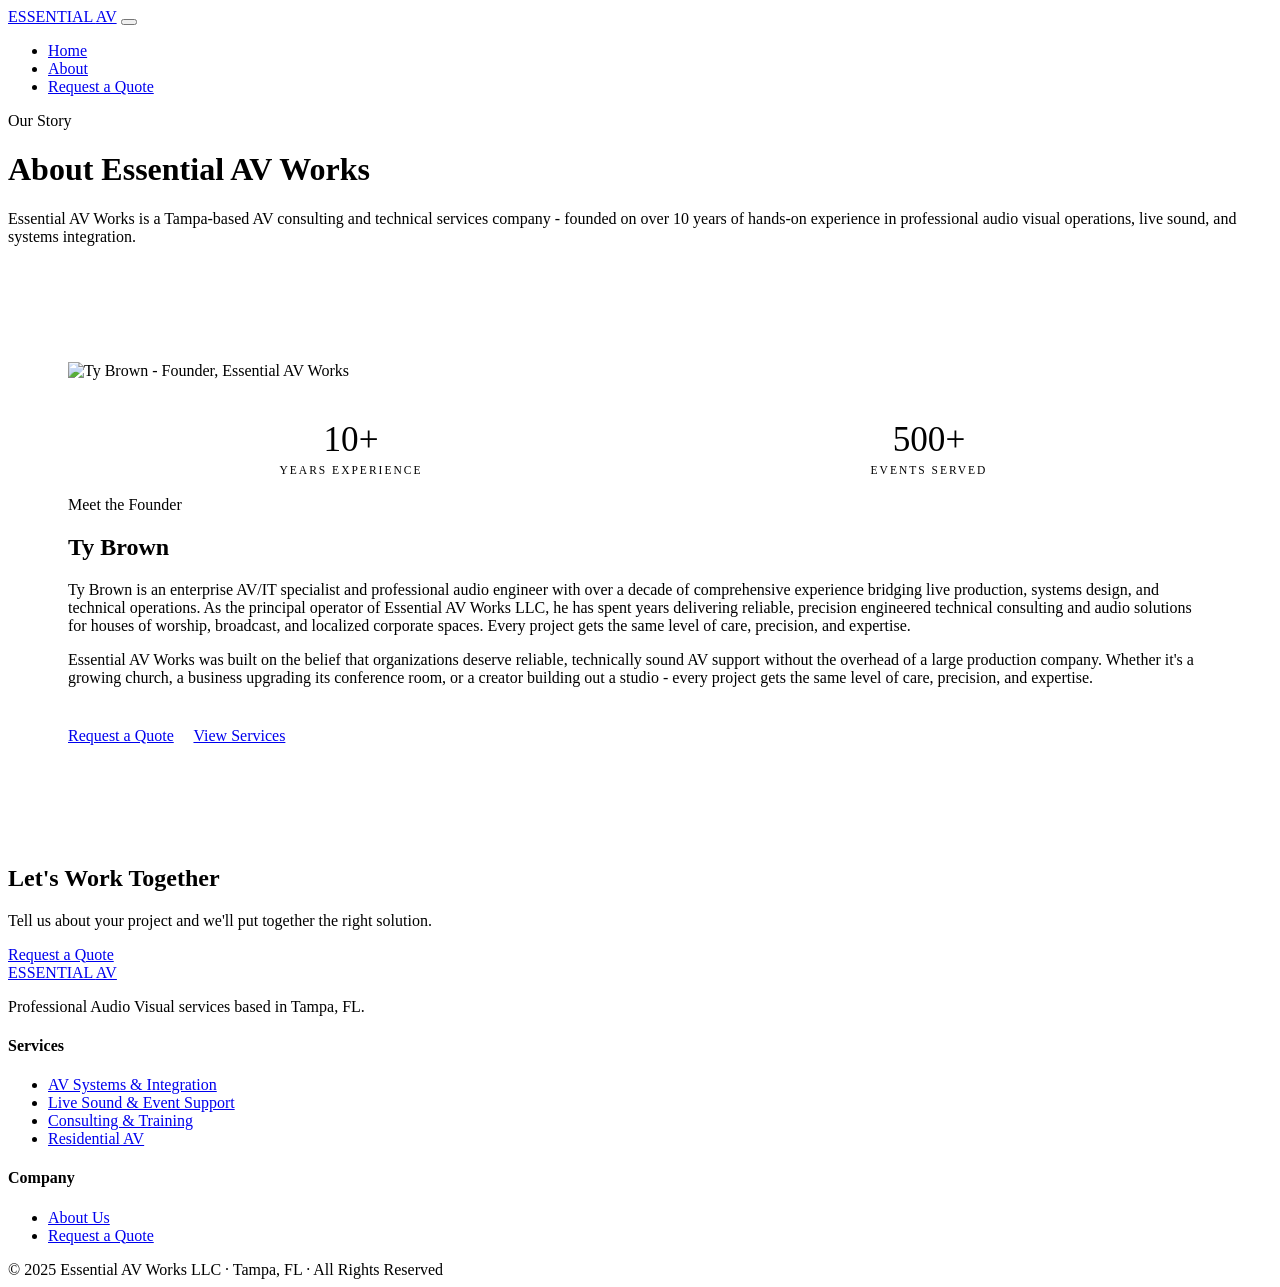
==== about.html @ 3137db57 "Revise founder's bio for clarity and detail Updated founder's description to emphasize experience an" ====
<!DOCTYPE html>
<html lang="en">
<head>
<meta charset="utf-8">
<meta name="viewport" content="width=device-width, initial-scale=1.0">
<title>About - Essential AV Works</title>
<meta name="description" content="Learn about Essential AV Works and our founder, Ty Brown - a professional AV technician and audio engineer based in Tampa, FL.">
<link rel="stylesheet" href="style.css">
</head>
<body>

<nav>
  <a href="index.html" class="nav-logo">ESSENTIAL <span>AV</span></a>
  <button class="hamburger" id="hamburger" aria-label="Menu">
    <span></span><span></span><span></span>
  </button>
  <ul class="nav-links" id="nav-links">
    <li><a href="index.html">Home</a></li>
    <li><a href="about.html">About</a></li>
    <li><a href="contact.html" class="nav-cta">Request a Quote</a></li>
  </ul>
</nav>

<div class="page-hero">
  <span class="section-label">Our Story</span>
  <h1>About Essential AV Works</h1>
  <p>Essential AV Works is a Tampa-based AV consulting and technical services company - founded on over 10 years of hands-on experience in professional audio visual operations, live sound, and systems integration.</p>
</div>

<!-- ABOUT FOUNDER -->
<section style="background: var(--bg); padding: 100px 60px;">
  <div class="about-grid">
    <div>
      <div class="about-photo-box">
        <img src="profile.jpeg" alt="Ty Brown - Founder, Essential AV Works">
      </div>
      <div style="margin-top: 20px; display: flex; gap: 12px;">
        <div style="flex: 1; background: var(--surface); border: 1px solid var(--border); padding: 20px; text-align: center;">
          <div style="font-family: 'Bebas Neue'; font-size: 2.2rem; color: var(--gold);">10+</div>
          <div style="font-size: 0.72rem; letter-spacing: 2px; text-transform: uppercase; color: var(--muted); margin-top: 4px;">Years Experience</div>
        </div>
        <div style="flex: 1; background: var(--surface); border: 1px solid var(--border); padding: 20px; text-align: center;">
          <div style="font-family: 'Bebas Neue'; font-size: 2.2rem; color: var(--gold);">500+</div>
          <div style="font-size: 0.72rem; letter-spacing: 2px; text-transform: uppercase; color: var(--muted); margin-top: 4px;">Events Served</div>
        </div>
      </div>
    </div>

    <div class="about-content">
      <span class="section-label">Meet the Founder</span>
      <h2 class="section-title" style="text-align: left;">Ty Brown</h2>

      <p>Ty Brown is an enterprise AV/IT specialist and professional audio engineer with over a decade of comprehensive experience bridging live production, systems design, and technical operations.
As the principal operator of Essential AV Works LLC, he has spent years delivering reliable, precision engineered technical consulting and audio solutions for houses of worship, broadcast, and localized corporate spaces. Every project gets the same level of care, precision, and expertise.</p>

      <p>Essential AV Works was built on the belief that organizations deserve reliable, technically sound AV support without the overhead of a large production company. Whether it's a growing church, a business upgrading its conference room, or a creator building out a studio - every project gets the same level of care, precision, and expertise.</p>

      <div style="margin-top: 40px;">
        <a href="contact.html" class="btn-primary" style="margin-right: 16px;">Request a Quote</a>
        <a href="index.html#services" class="btn-outline">View Services</a>
      </div>
    </div>
  </div>
</section>

<div class="cta-strip">
  <h2>Let's Work Together</h2>
  <p>Tell us about your project and we'll put together the right solution.</p>
  <a href="contact.html" class="btn-dark">Request a Quote</a>
</div>

<footer>
  <div class="footer-brand">
    <a href="index.html" class="nav-logo">ESSENTIAL <span>AV</span></a>
    <p>Professional Audio Visual services based in Tampa, FL.</p>
  </div>
  <div class="footer-col">
    <h4>Services</h4>
    <ul>
      <li><a href="index.html#services">AV Systems &amp; Integration</a></li>
      <li><a href="index.html#services">Live Sound &amp; Event Support</a></li>
      <li><a href="index.html#services">Consulting &amp; Training</a></li>
      <li><a href="index.html#services">Residential AV</a></li>
    </ul>
  </div>
  <div class="footer-col">
    <h4>Company</h4>
    <ul>
      <li><a href="about.html">About Us</a></li>
      <li><a href="contact.html">Request a Quote</a></li>
    </ul>
  </div>
</footer>
<div class="footer-bottom">&copy; 2025 Essential AV Works LLC &middot; Tampa, FL &middot; All Rights Reserved</div>

<script>
  const btn = document.getElementById('hamburger');
  const nav = document.getElementById('nav-links');
  btn.addEventListener('click', () => {
    btn.classList.toggle('open');
    nav.classList.toggle('open');
  });
</script>
</body>
</html>
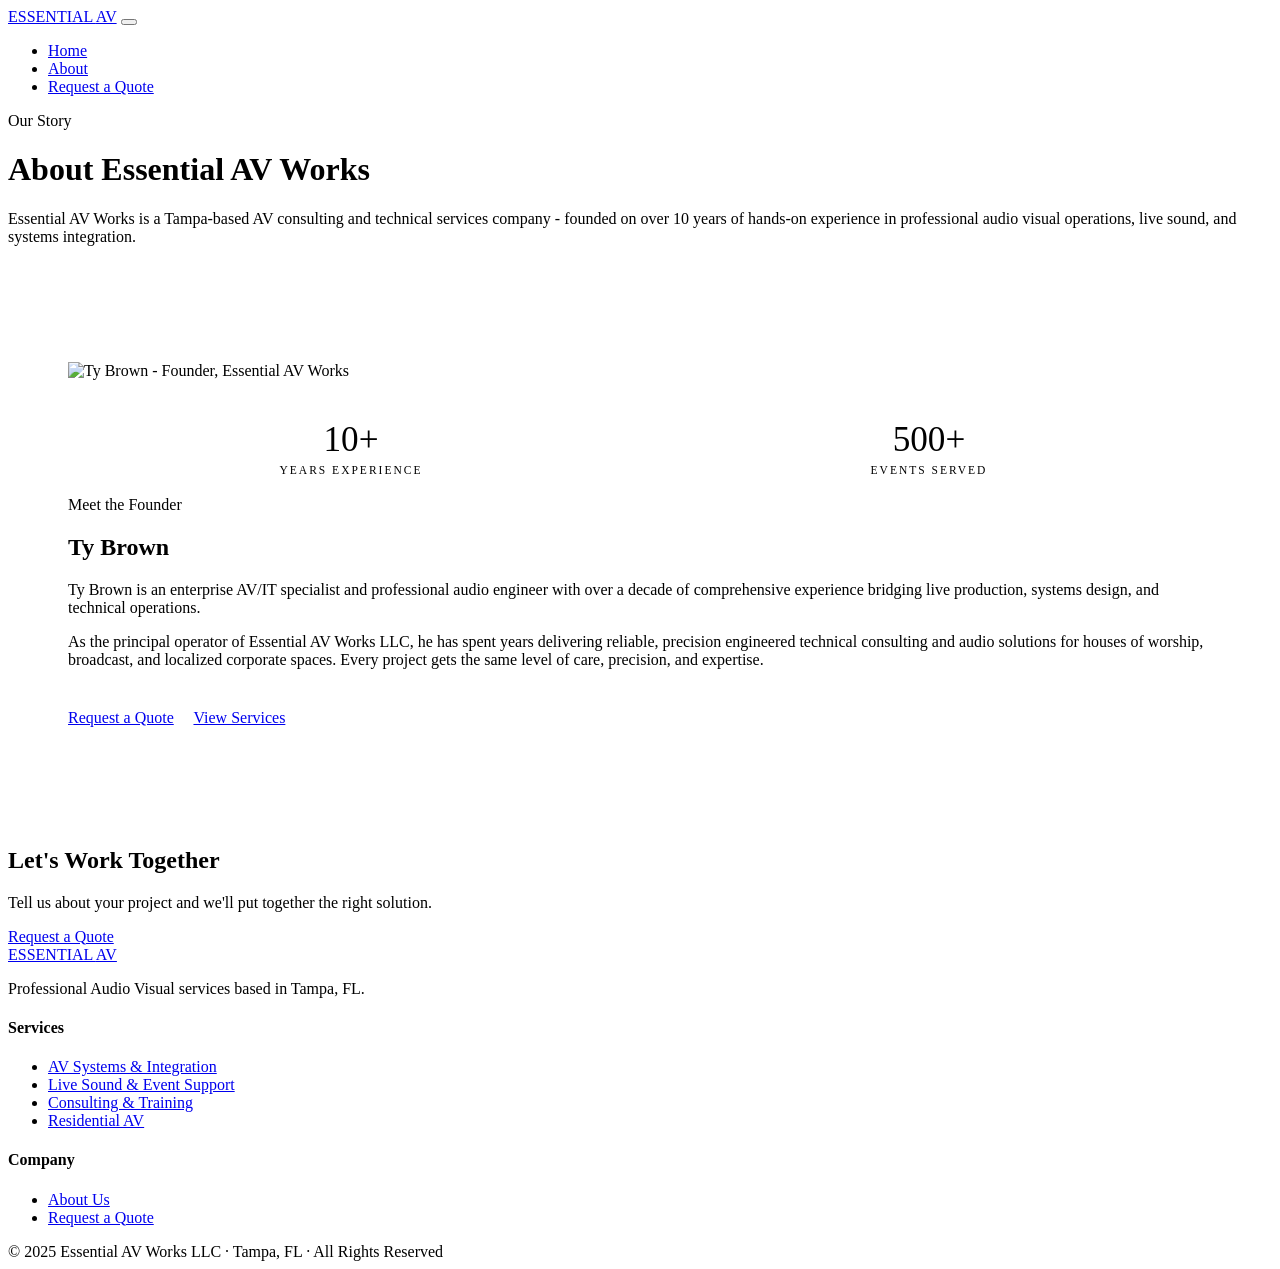
==== commit 2dd0f46f: "Rearrange paragraphs in about.html" ====
--- a/about.html
+++ b/about.html
@@ -50,10 +50,9 @@
       <span class="section-label">Meet the Founder</span>
       <h2 class="section-title" style="text-align: left;">Ty Brown</h2>
 
-      <p>Ty Brown is an enterprise AV/IT specialist and professional audio engineer with over a decade of comprehensive experience bridging live production, systems design, and technical operations.
-As the principal operator of Essential AV Works LLC, he has spent years delivering reliable, precision engineered technical consulting and audio solutions for houses of worship, broadcast, and localized corporate spaces. Every project gets the same level of care, precision, and expertise.</p>
+      <p>Ty Brown is an enterprise AV/IT specialist and professional audio engineer with over a decade of comprehensive experience bridging live production, systems design, and technical operations.</p>
 
-      <p>Essential AV Works was built on the belief that organizations deserve reliable, technically sound AV support without the overhead of a large production company. Whether it's a growing church, a business upgrading its conference room, or a creator building out a studio - every project gets the same level of care, precision, and expertise.</p>
+      <p>As the principal operator of Essential AV Works LLC, he has spent years delivering reliable, precision engineered technical consulting and audio solutions for houses of worship, broadcast, and localized corporate spaces. Every project gets the same level of care, precision, and expertise.</p>
 
       <div style="margin-top: 40px;">
         <a href="contact.html" class="btn-primary" style="margin-right: 16px;">Request a Quote</a>
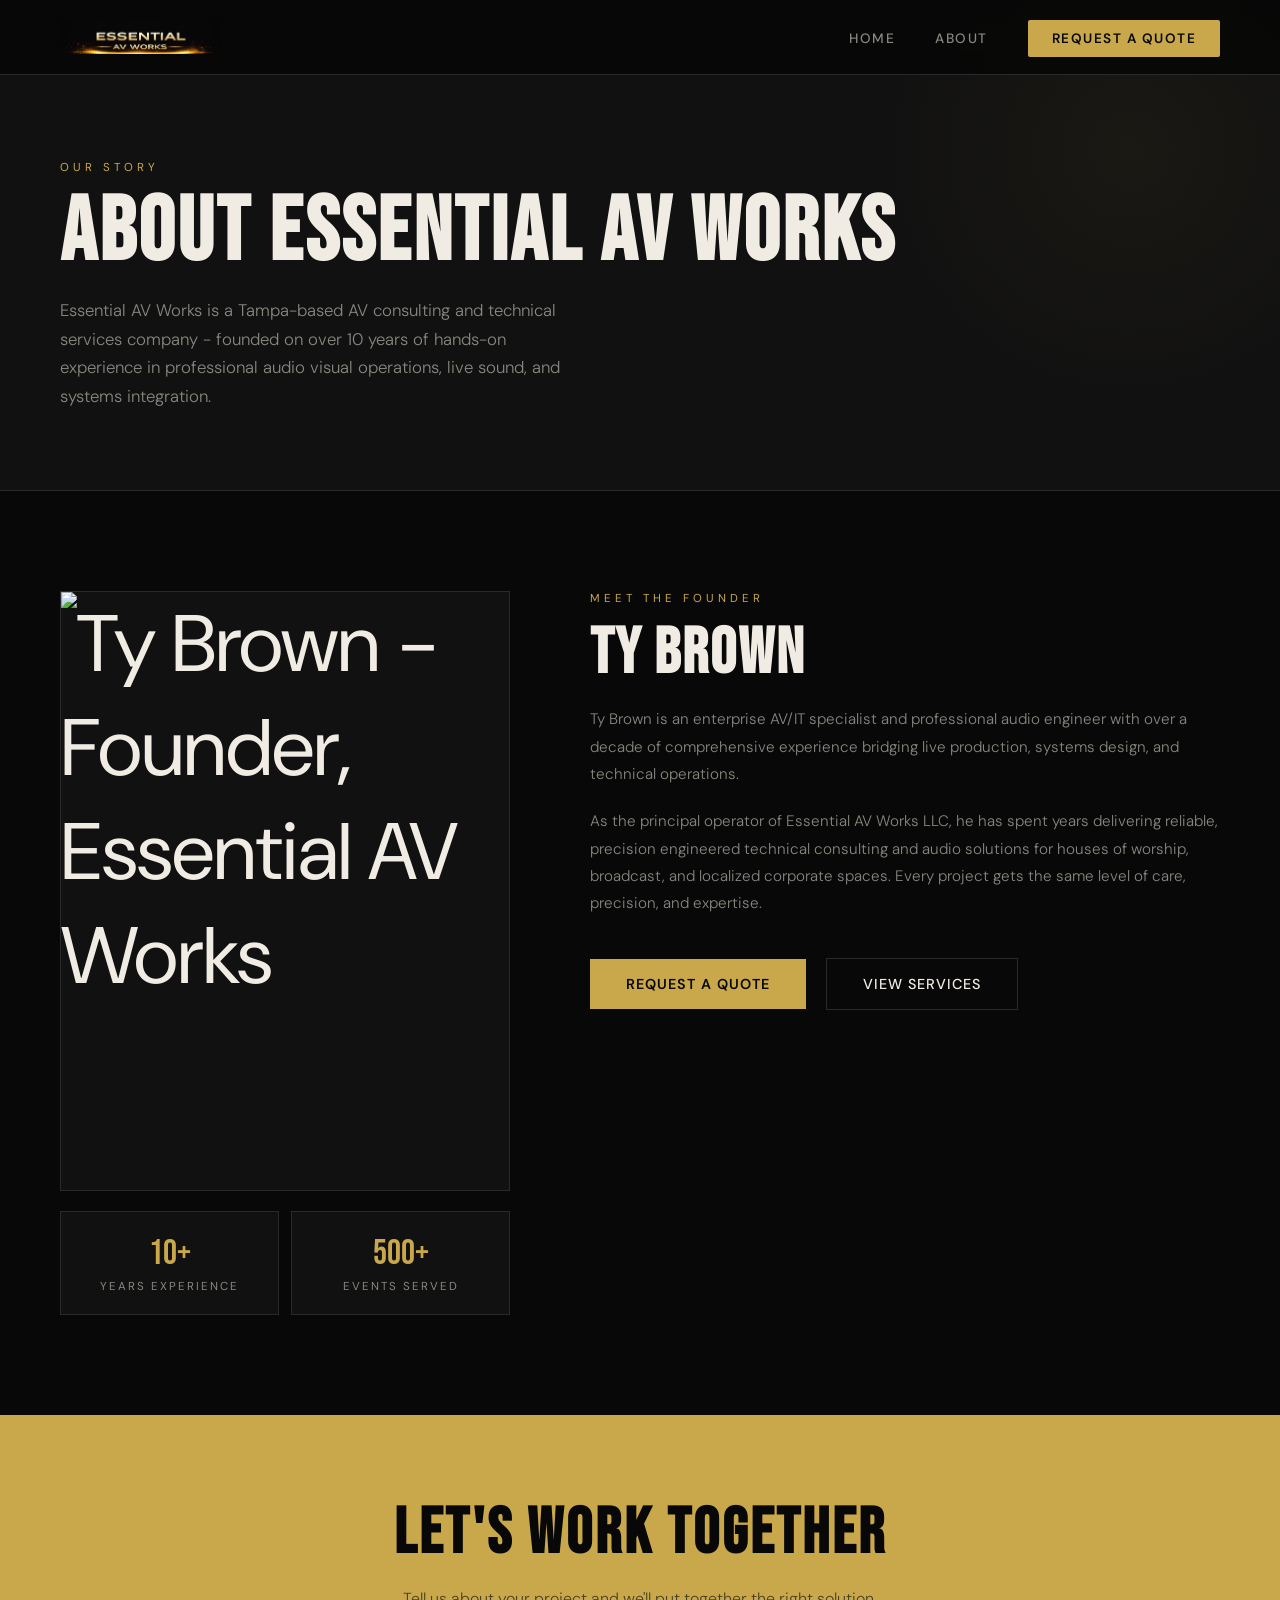
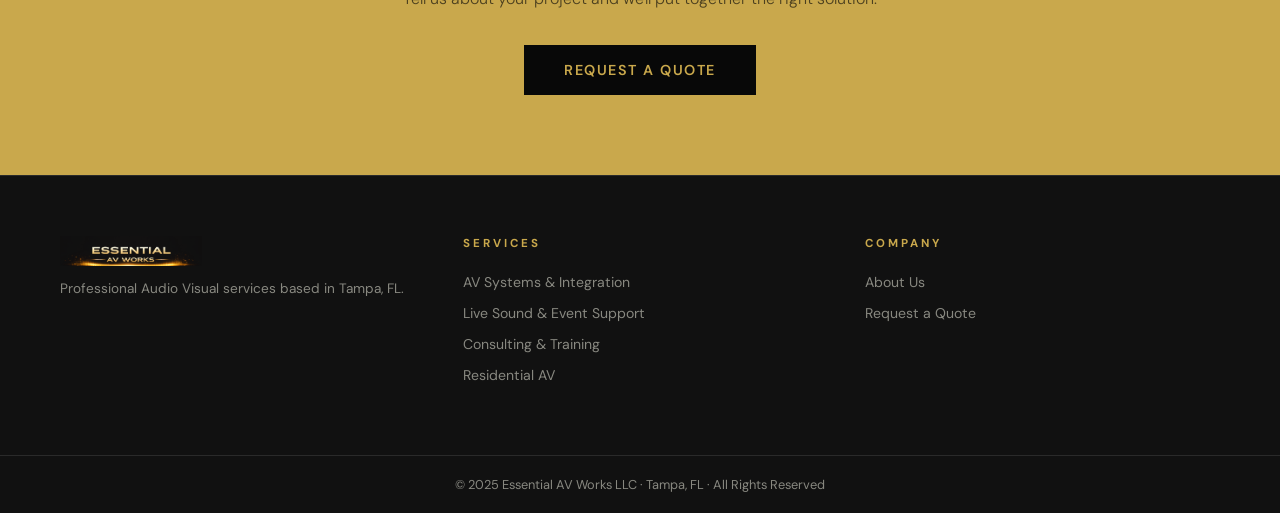
==== commit f73fd34d: "Add files via upload" ====
--- a/about.html
+++ b/about.html
@@ -10,7 +10,7 @@
 <body>
 
 <nav>
-  <a href="index.html" class="nav-logo">ESSENTIAL <span>AV</span></a>
+  <a href="index.html" class="nav-logo"><img src="logo.png" alt="Essential AV Works" class="logo-img"></a>
   <button class="hamburger" id="hamburger" aria-label="Menu">
     <span></span><span></span><span></span>
   </button>
@@ -70,7 +70,7 @@
 
 <footer>
   <div class="footer-brand">
-    <a href="index.html" class="nav-logo">ESSENTIAL <span>AV</span></a>
+    <a href="index.html" class="nav-logo"><img src="logo.png" alt="Essential AV Works" class="logo-img"></a>
     <p>Professional Audio Visual services based in Tampa, FL.</p>
   </div>
   <div class="footer-col">
--- a/style.css
+++ b/style.css
@@ -0,0 +1,559 @@
+@import url('https://fonts.googleapis.com/css2?family=Bebas+Neue&family=DM+Sans:wght@300;400;500;600&display=swap');
+
+:root {
+  --bg: #080808;
+  --surface: #111111;
+  --surface2: #1a1a1a;
+  --gold: #c9a84c;
+  --gold-light: #e2c27d;
+  --text: #f0ece4;
+  --muted: #888880;
+  --border: #2a2a2a;
+}
+
+* { margin: 0; padding: 0; box-sizing: border-box; }
+html { scroll-behavior: smooth; }
+
+body {
+  font-family: 'DM Sans', sans-serif;
+  background: var(--bg);
+  color: var(--text);
+  overflow-x: hidden;
+}
+
+/* ── NAV ── */
+nav {
+  position: fixed;
+  top: 0; left: 0; right: 0;
+  z-index: 100;
+  display: flex;
+  justify-content: space-between;
+  align-items: center;
+  padding: 20px 60px;
+  background: rgba(8,8,8,0.95);
+  backdrop-filter: blur(12px);
+  border-bottom: 1px solid var(--border);
+  flex-wrap: wrap;
+}
+
+.nav-logo {
+  font-family: 'Bebas Neue', sans-serif;
+  font-size: 1.5rem;
+  letter-spacing: 3px;
+  color: var(--text);
+  text-decoration: none;
+  display: inline-flex;
+  align-items: center;
+}
+
+.nav-logo span { color: var(--gold); }
+
+.logo-img {
+  height: 34px;
+  width: auto;
+  display: block;
+}
+
+.footer-brand .logo-img { height: 30px; }
+
+.nav-links { display: flex; gap: 40px; list-style: none; }
+
+.nav-links a {
+  color: var(--muted);
+  text-decoration: none;
+  font-size: 0.85rem;
+  font-weight: 500;
+  letter-spacing: 1.5px;
+  text-transform: uppercase;
+  transition: color 0.2s;
+}
+
+.nav-links a:hover { color: var(--gold); }
+
+.nav-cta {
+  background: var(--gold) !important;
+  color: var(--bg) !important;
+  padding: 10px 24px;
+  border-radius: 2px;
+  font-weight: 600 !important;
+}
+
+.nav-cta:hover { background: var(--gold-light) !important; color: var(--bg) !important; }
+
+/* ── HERO ── */
+.hero {
+  min-height: 100vh;
+  display: flex;
+  align-items: center;
+  position: relative;
+  overflow: hidden;
+  padding: 120px 60px 80px;
+}
+
+.hero-bg {
+  position: absolute;
+  inset: 0;
+  background:
+    radial-gradient(ellipse 80% 60% at 70% 50%, rgba(201,168,76,0.07) 0%, transparent 60%),
+    linear-gradient(135deg, #080808 0%, #0f0e0b 100%);
+}
+
+.hero-grid {
+  position: absolute;
+  inset: 0;
+  background-image:
+    linear-gradient(rgba(201,168,76,0.04) 1px, transparent 1px),
+    linear-gradient(90deg, rgba(201,168,76,0.04) 1px, transparent 1px);
+  background-size: 60px 60px;
+  mask-image: radial-gradient(ellipse 70% 70% at 70% 50%, black, transparent);
+}
+
+.hero-content {
+  position: relative;
+  max-width: 680px;
+  animation: fadeUp 1s ease both;
+}
+
+.hero-tag {
+  display: inline-block;
+  font-size: 0.75rem;
+  letter-spacing: 3px;
+  text-transform: uppercase;
+  color: var(--gold);
+  border: 1px solid rgba(201,168,76,0.3);
+  padding: 6px 16px;
+  margin-bottom: 30px;
+}
+
+.hero h1 {
+  font-family: 'Bebas Neue', sans-serif;
+  font-size: clamp(4rem, 9vw, 7.5rem);
+  line-height: 0.95;
+  letter-spacing: 2px;
+  margin-bottom: 28px;
+}
+
+.hero h1 span { color: var(--gold); }
+
+.hero-sub {
+  font-size: 1.1rem;
+  color: var(--muted);
+  font-weight: 300;
+  line-height: 1.7;
+  max-width: 500px;
+  margin-bottom: 48px;
+}
+
+.hero-actions { display: flex; gap: 16px; flex-wrap: wrap; }
+
+.btn-primary {
+  background: var(--gold);
+  color: var(--bg);
+  padding: 16px 36px;
+  font-weight: 600;
+  font-size: 0.9rem;
+  letter-spacing: 1px;
+  text-transform: uppercase;
+  text-decoration: none;
+  border: none;
+  cursor: pointer;
+  transition: background 0.2s, transform 0.2s;
+  display: inline-block;
+}
+
+.btn-primary:hover { background: var(--gold-light); transform: translateY(-1px); }
+
+.btn-outline {
+  border: 1px solid var(--border);
+  color: var(--text);
+  padding: 16px 36px;
+  font-weight: 500;
+  font-size: 0.9rem;
+  letter-spacing: 1px;
+  text-transform: uppercase;
+  text-decoration: none;
+  transition: border-color 0.2s, color 0.2s;
+  display: inline-block;
+}
+
+.btn-outline:hover { border-color: var(--gold); color: var(--gold); }
+
+.hero-stats {
+  position: absolute;
+  right: 60px;
+  bottom: 80px;
+  display: flex;
+  gap: 48px;
+  animation: fadeUp 1s 0.3s ease both;
+}
+
+.stat-item { text-align: center; }
+.stat-num { font-family: 'Bebas Neue', sans-serif; font-size: 2.8rem; color: var(--gold); line-height: 1; }
+.stat-label { font-size: 0.72rem; letter-spacing: 2px; text-transform: uppercase; color: var(--muted); margin-top: 4px; }
+
+/* ── SECTION BASE ── */
+section { padding: 100px 60px; }
+
+.section-label {
+  font-size: 0.72rem;
+  letter-spacing: 4px;
+  text-transform: uppercase;
+  color: var(--gold);
+  margin-bottom: 16px;
+  display: block;
+}
+
+.section-title {
+  font-family: 'Bebas Neue', sans-serif;
+  font-size: clamp(2.5rem, 5vw, 4rem);
+  letter-spacing: 2px;
+  line-height: 1;
+  margin-bottom: 20px;
+}
+
+.section-desc {
+  color: var(--muted);
+  font-size: 1rem;
+  line-height: 1.7;
+  max-width: 560px;
+  font-weight: 300;
+}
+
+/* ── SERVICES GRID ── */
+.services-section { background: var(--surface); }
+.services-header { max-width: 1200px; margin: 0 auto 60px; }
+
+.services-grid {
+  display: grid;
+  grid-template-columns: repeat(auto-fit, minmax(280px, 1fr));
+  gap: 2px;
+  max-width: 1200px;
+  margin: 0 auto;
+}
+
+.service-card {
+  background: var(--bg);
+  padding: 44px 36px;
+  position: relative;
+  overflow: hidden;
+  transition: background 0.3s;
+  border: 1px solid var(--border);
+}
+
+.service-card:hover { background: var(--surface2); }
+
+.service-card::before {
+  content: '';
+  position: absolute;
+  top: 0; left: 0; right: 0;
+  height: 2px;
+  background: var(--gold);
+  transform: scaleX(0);
+  transition: transform 0.3s;
+  transform-origin: left;
+}
+
+.service-card:hover::before { transform: scaleX(1); }
+
+.service-icon { font-size: 1.8rem; margin-bottom: 20px; display: block; }
+
+.service-card h3 {
+  font-family: 'Bebas Neue', sans-serif;
+  font-size: 1.5rem;
+  letter-spacing: 2px;
+  margin-bottom: 12px;
+}
+
+.service-card p { color: var(--muted); font-size: 0.9rem; line-height: 1.7; font-weight: 300; }
+
+/* ── PILLARS ── */
+.pillars-section { background: var(--bg); }
+
+.pillars-grid {
+  display: grid;
+  grid-template-columns: repeat(3, 1fr);
+  gap: 2px;
+  max-width: 1200px;
+  margin: 60px auto 0;
+}
+
+.pillar {
+  background: var(--surface);
+  border: 1px solid var(--border);
+  padding: 48px 36px;
+  text-align: center;
+}
+
+.pillar-icon { font-size: 2rem; display: block; margin-bottom: 20px; }
+.pillar h3 { font-family: 'Bebas Neue', sans-serif; font-size: 1.4rem; letter-spacing: 2px; margin-bottom: 12px; }
+.pillar p { color: var(--muted); font-size: 0.88rem; line-height: 1.7; font-weight: 300; }
+
+/* ── EVENTS ── */
+.events-section { background: var(--surface); }
+.events-header { max-width: 1200px; margin: 0 auto 60px; text-align: center; }
+
+.events-grid {
+  display: grid;
+  grid-template-columns: repeat(auto-fit, minmax(220px, 1fr));
+  gap: 16px;
+  max-width: 1200px;
+  margin: 0 auto;
+}
+
+.event-card {
+  background: var(--bg);
+  border: 1px solid var(--border);
+  padding: 36px 28px;
+  text-align: center;
+  transition: transform 0.3s, border-color 0.3s;
+}
+
+.event-card:hover { transform: translateY(-4px); border-color: var(--gold); }
+.event-emoji { font-size: 2.2rem; display: block; margin-bottom: 16px; }
+.event-card h3 { font-family: 'Bebas Neue', sans-serif; font-size: 1.3rem; letter-spacing: 2px; margin-bottom: 10px; }
+.event-card p { color: var(--muted); font-size: 0.86rem; line-height: 1.6; }
+
+/* ── CTA STRIP ── */
+.cta-strip { background: var(--gold); padding: 80px 60px; text-align: center; }
+.cta-strip h2 { font-family: 'Bebas Neue', sans-serif; font-size: clamp(2.5rem, 5vw, 4rem); color: var(--bg); letter-spacing: 3px; margin-bottom: 16px; }
+.cta-strip p { color: rgba(8,8,8,0.65); font-size: 1rem; margin-bottom: 36px; font-weight: 300; }
+
+.btn-dark {
+  background: var(--bg);
+  color: var(--gold);
+  padding: 16px 40px;
+  font-weight: 600;
+  font-size: 0.9rem;
+  letter-spacing: 1.5px;
+  text-transform: uppercase;
+  text-decoration: none;
+  display: inline-block;
+  transition: background 0.2s;
+}
+
+.btn-dark:hover { background: #1a1a1a; }
+
+/* ── FOOTER ── */
+footer {
+  background: var(--surface);
+  border-top: 1px solid var(--border);
+  padding: 60px;
+  display: grid;
+  grid-template-columns: 1fr 1fr 1fr;
+  gap: 48px;
+}
+
+.footer-brand .nav-logo { font-size: 1.3rem; display: block; margin-bottom: 12px; }
+.footer-brand p { color: var(--muted); font-size: 0.85rem; line-height: 1.6; }
+.footer-col h4 { font-size: 0.72rem; letter-spacing: 3px; text-transform: uppercase; color: var(--gold); margin-bottom: 20px; }
+.footer-col ul { list-style: none; }
+.footer-col ul li { margin-bottom: 10px; }
+.footer-col ul li a { color: var(--muted); text-decoration: none; font-size: 0.88rem; transition: color 0.2s; }
+.footer-col ul li a:hover { color: var(--text); }
+
+.footer-bottom {
+  background: var(--surface);
+  border-top: 1px solid var(--border);
+  padding: 20px 60px;
+  text-align: center;
+  color: var(--muted);
+  font-size: 0.8rem;
+}
+
+/* ── PAGE HERO ── */
+.page-hero {
+  padding: 160px 60px 80px;
+  background: var(--surface);
+  border-bottom: 1px solid var(--border);
+  position: relative;
+  overflow: hidden;
+}
+
+.page-hero::after {
+  content: '';
+  position: absolute;
+  right: -100px; top: -100px;
+  width: 500px; height: 500px;
+  background: radial-gradient(circle, rgba(201,168,76,0.05) 0%, transparent 70%);
+}
+
+.page-hero h1 { font-family: 'Bebas Neue', sans-serif; font-size: clamp(3rem, 7vw, 6rem); letter-spacing: 3px; line-height: 0.95; }
+.page-hero p { color: var(--muted); font-size: 1.05rem; max-width: 500px; margin-top: 20px; font-weight: 300; line-height: 1.7; }
+
+/* ── ABOUT ── */
+.about-grid {
+  display: grid;
+  grid-template-columns: 1fr 1.4fr;
+  gap: 80px;
+  align-items: start;
+  max-width: 1200px;
+  margin: 0 auto;
+}
+
+.about-photo-box {
+  background: var(--surface);
+  border: 1px solid var(--border);
+  aspect-ratio: 3/4;
+  display: flex;
+  align-items: center;
+  justify-content: center;
+  font-size: 5rem;
+  position: relative;
+  overflow: hidden;
+}
+
+.about-photo-box img { width: 100%; height: 100%; object-fit: cover; }
+
+.about-content .section-title { text-align: left; }
+.about-content p { color: var(--muted); font-size: 0.95rem; line-height: 1.8; margin-bottom: 20px; font-weight: 300; }
+.about-content strong { color: var(--text); font-weight: 600; }
+
+.credentials { margin-top: 36px; display: flex; flex-direction: column; gap: 10px; }
+.credential {
+  display: flex;
+  justify-content: space-between;
+  align-items: center;
+  padding: 14px 18px;
+  background: var(--surface);
+  border: 1px solid var(--border);
+  font-size: 0.88rem;
+}
+.credential span:first-child { font-weight: 500; }
+.credential span:last-child { color: var(--gold); font-size: 0.8rem; }
+
+/* ── SKILLS TABLE ── */
+.skills-section { background: var(--surface); }
+
+.skills-table {
+  max-width: 1000px;
+  margin: 60px auto 0;
+  width: 100%;
+  border-collapse: collapse;
+}
+
+.skills-table th {
+  background: var(--bg);
+  color: var(--gold);
+  font-size: 0.72rem;
+  letter-spacing: 3px;
+  text-transform: uppercase;
+  padding: 16px 24px;
+  text-align: left;
+  border-bottom: 2px solid var(--border);
+}
+
+.skills-table td { padding: 14px 24px; border-bottom: 1px solid var(--border); font-size: 0.9rem; }
+.skills-table tr:hover td { background: rgba(201,168,76,0.03); }
+
+/* ── CONTACT ── */
+.contact-grid {
+  display: grid;
+  grid-template-columns: 1fr 1.5fr;
+  gap: 80px;
+  max-width: 1100px;
+  margin: 0 auto;
+}
+
+.contact-info h3 { font-family: 'Bebas Neue', sans-serif; font-size: 1.5rem; letter-spacing: 2px; margin-bottom: 20px; }
+.contact-info p { color: var(--muted); font-size: 0.92rem; line-height: 1.7; margin-bottom: 36px; font-weight: 300; }
+
+.contact-details { display: flex; flex-direction: column; gap: 14px; }
+.contact-detail { display: flex; gap: 16px; align-items: center; padding: 14px; background: var(--surface); border: 1px solid var(--border); }
+.contact-detail-icon { font-size: 1.1rem; }
+.contact-detail span { font-size: 0.88rem; color: var(--muted); }
+
+.contact-form-wrap { background: var(--surface); border: 1px solid var(--border); padding: 48px; }
+.contact-form-wrap h3 { font-family: 'Bebas Neue', sans-serif; font-size: 1.8rem; letter-spacing: 2px; margin-bottom: 32px; }
+
+.form-row { display: grid; grid-template-columns: 1fr 1fr; gap: 16px; }
+.form-group { display: flex; flex-direction: column; gap: 8px; margin-bottom: 20px; }
+.form-group label { font-size: 0.75rem; letter-spacing: 2px; text-transform: uppercase; color: var(--muted); }
+
+.form-group input,
+.form-group select,
+.form-group textarea {
+  background: var(--bg);
+  border: 1px solid var(--border);
+  color: var(--text);
+  padding: 14px 16px;
+  font-family: 'DM Sans', sans-serif;
+  font-size: 0.92rem;
+  outline: none;
+  transition: border-color 0.2s;
+  width: 100%;
+}
+
+.form-group input:focus, .form-group textarea:focus { border-color: var(--gold); }
+
+.form-group select {
+  appearance: none;
+  cursor: pointer;
+  background-image: url("data:image/svg+xml,%3Csvg xmlns='http://www.w3.org/2000/svg' width='12' height='8' viewBox='0 0 12 8'%3E%3Cpath d='M1 1l5 5 5-5' stroke='%23888' stroke-width='1.5' fill='none'/%3E%3C/svg%3E");
+  background-repeat: no-repeat;
+  background-position: right 16px center;
+  padding-right: 40px;
+}
+
+.form-group textarea { min-height: 140px; resize: vertical; }
+
+/* ── ANIMATIONS ── */
+@keyframes fadeUp {
+  from { opacity: 0; transform: translateY(30px); }
+  to { opacity: 1; transform: translateY(0); }
+}
+
+/* ── HAMBURGER ── */
+.hamburger { display: none; flex-direction: column; gap: 5px; cursor: pointer; padding: 4px; background: none; border: none; }
+.hamburger span { display: block; width: 24px; height: 2px; background: var(--text); transition: all 0.3s; }
+.hamburger.open span:nth-child(1) { transform: translateY(7px) rotate(45deg); }
+.hamburger.open span:nth-child(2) { opacity: 0; }
+.hamburger.open span:nth-child(3) { transform: translateY(-7px) rotate(-45deg); }
+
+/* ── TABLET ── */
+@media (max-width: 900px) {
+  nav { padding: 16px 24px; }
+  .hamburger { display: flex; }
+  .nav-links { display: none; flex-direction: column; width: 100%; gap: 0; padding: 12px 0; border-top: 1px solid var(--border); margin-top: 12px; }
+  .nav-links.open { display: flex; }
+  .nav-links li { width: 100%; }
+  .nav-links a { display: block; padding: 12px 0; font-size: 1rem; border-bottom: 1px solid var(--border); }
+  .nav-cta { margin-top: 12px; text-align: center; padding: 14px !important; display: block; }
+
+  .hero { padding: 100px 24px 60px; min-height: auto; }
+  .hero h1 { font-size: clamp(3rem, 15vw, 5rem); }
+  .hero-sub { font-size: 1rem; }
+  .hero-stats { position: static; margin-top: 48px; gap: 24px; flex-wrap: wrap; }
+  .hero-actions { flex-direction: column; }
+  .btn-primary, .btn-outline { text-align: center; width: 100%; }
+
+  section { padding: 60px 24px; }
+  .page-hero { padding: 110px 24px 50px; }
+  .services-grid { grid-template-columns: 1fr; }
+  .pillars-grid { grid-template-columns: 1fr; }
+  .events-grid { grid-template-columns: 1fr 1fr; gap: 12px; }
+  .cta-strip { padding: 60px 24px; }
+  footer { grid-template-columns: 1fr; padding: 48px 24px; gap: 32px; }
+  .footer-bottom { padding: 16px 24px; }
+  .about-grid { grid-template-columns: 1fr; gap: 40px; }
+  .about-photo-box { aspect-ratio: 4/3; }
+  .contact-grid { grid-template-columns: 1fr; gap: 40px; }
+  .form-row { grid-template-columns: 1fr; }
+  .contact-form-wrap { padding: 24px; }
+  div[style*="grid-template-columns: 1fr 1fr"],
+  div[style*="grid-template-columns: 1fr 1.4fr"],
+  div[style*="grid-template-columns: 1fr 1.5fr"] {
+    display: flex !important; flex-direction: column !important; gap: 40px !important;
+  }
+}
+
+/* ── MOBILE ── */
+@media (max-width: 480px) {
+  .hero h1 { font-size: clamp(2.8rem, 14vw, 4rem); }
+  .section-title { font-size: 2rem; }
+  .events-grid { grid-template-columns: 1fr; }
+  .service-card { padding: 32px 24px; }
+  .contact-form-wrap { padding: 20px; }
+  .page-hero h1 { font-size: 2.8rem; }
+  .cta-strip h2 { font-size: 1.8rem; }
+  footer { padding: 36px 20px; }
+}
